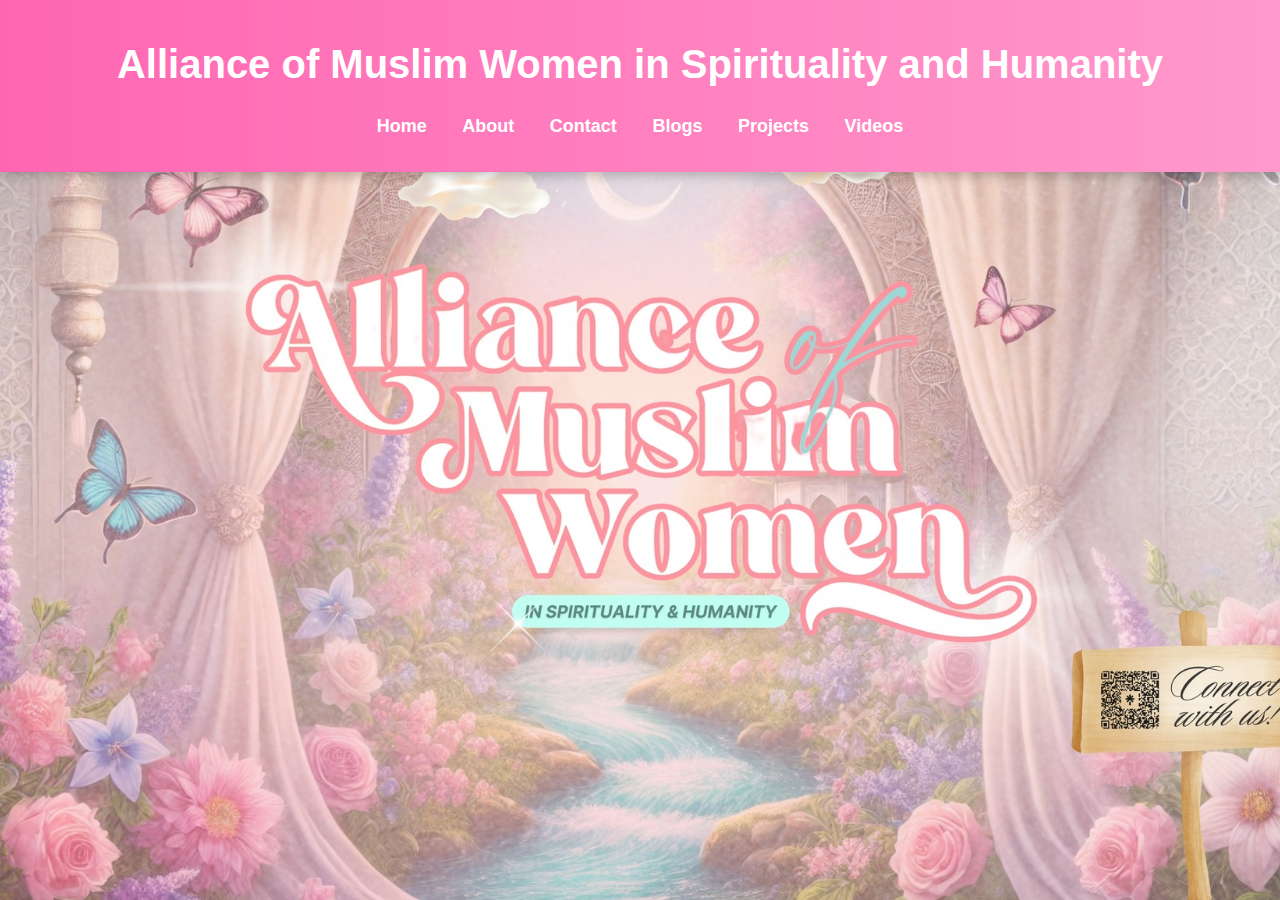
==== index.html @ 22b8f88f "Initial commit" ====
<!DOCTYPE html>
<html lang="en">
<head>
    <meta charset="UTF-8">
    <meta name="viewport" content="width=device-width, initial-scale=1.0">
    <title>Alliance of Muslim Women in Spirituality and Humanity</title>
    <link rel="stylesheet" href="style.css">
</head>
<body>
    <header>
        <h1>Alliance of Muslim Women in Spirituality and Humanity</h1>
        <nav>
            <ul>
                <li><a href="index.html">Home</a></li>
                <li><a href="about.html">About</a></li>
                <li><a href="contact.html">Contact</a></li>
                <li><a href="blogs.html">Blogs</a></li>
                <li><a href="projects.html">Projects</a></li>
                <li><a href="videos.html">Videos</a></li>
            </ul>
        </nav>
    </header>
    <main>
        <p></p>
    </main>
    <script src="script.js"></script>
</body>
</html>
---- style.css ----
/* General Styling */
body {
    font-family: 'Poppins', sans-serif;
    margin: 0;
    padding: 0;
    background: url('images/AMWosh_Cover_Photo.jpg') no-repeat center center fixed;
    text-align: center;
    background-size: cover;
    background-position: top center;
    text-align: center;
}

/* Header */
header {
    background: linear-gradient(to right, #ff66b2, #ff99cc); /* Gradient pink */
    color: white;
    padding: 15px;
    box-shadow: 0px 4px 10px rgba(0, 0, 0, 0.2);
    font-size: 20px;
    font-weight: bold;
}

/* Navigation */
nav ul {
    list-style: none;
    padding: 0;
}

nav ul li {
    display: inline;
    margin: 0 15px;
}

nav ul li a {
    color: white;
    text-decoration: none;
    font-size: 18px;
    font-weight: bold;
    transition: color 0.3s;
}

nav ul li a:hover {
    color: #ffccff; /* Light pink hover effect */
}

/* Main Content */
main {
    padding: 20px;
}

/* Princess Card Design */
.card {
    background: white;
    border-radius: 15px;
    box-shadow: 0px 5px 15px rgba(255, 102, 178, 0.3);
    padding: 20px;
    margin: 20px auto;
    max-width: 500px;
    border: 2px solid #ff99cc;
}

.card h2 {
    color: #ff66b2;
    font-size: 24px;
}

.card p {
    color: #333;
    font-size: 16px;
}

/* Footer */
footer {
    background-color: #ff66b2;
    color: white;
    padding: 10px;
    margin-top: 30px;
}
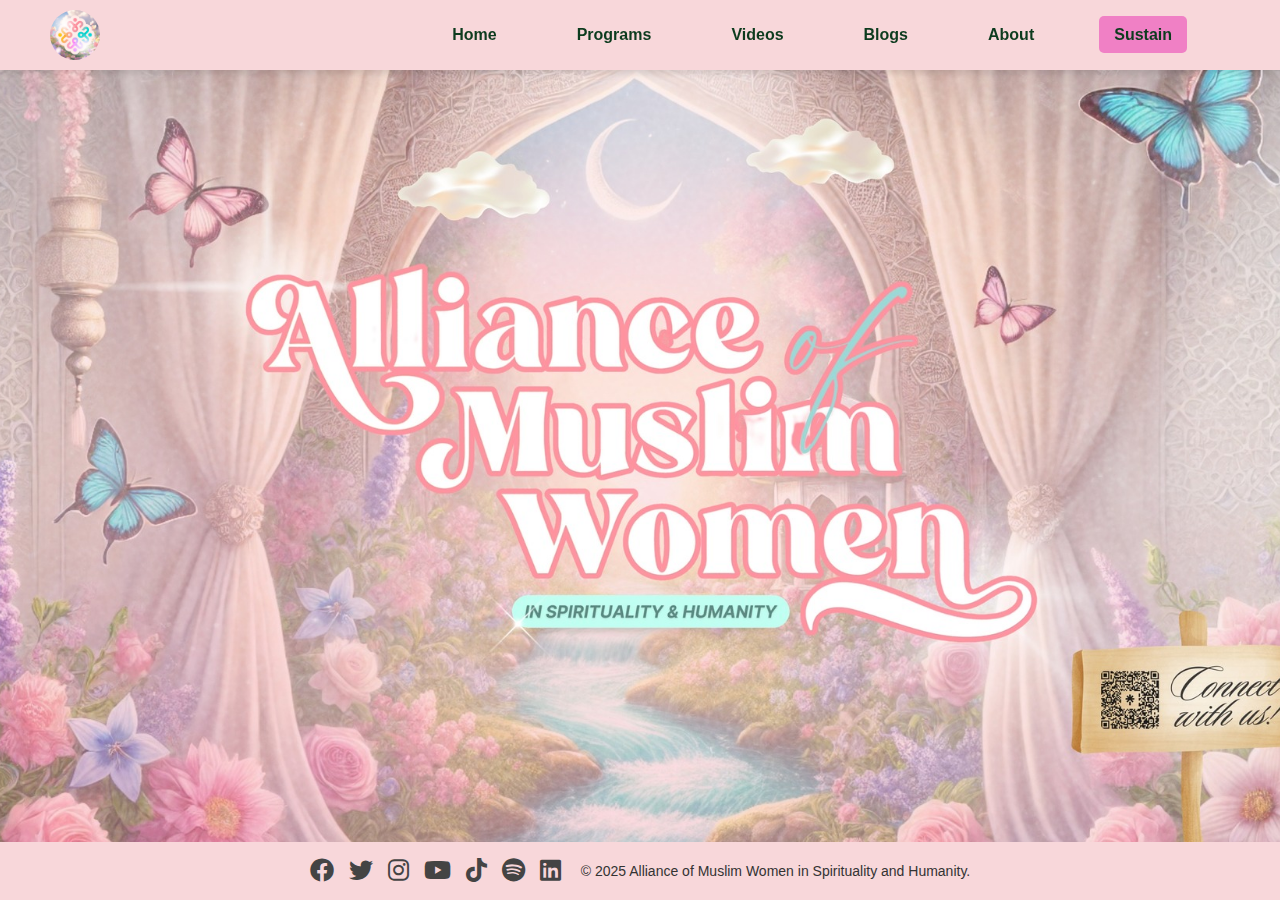
==== commit bc1cb751: "Update Menu bar and footer" ====
--- a/index.html
+++ b/index.html
@@ -5,24 +5,41 @@
     <meta name="viewport" content="width=device-width, initial-scale=1.0">
     <title>Alliance of Muslim Women in Spirituality and Humanity</title>
     <link rel="stylesheet" href="style.css">
+    <link rel="stylesheet" href="https://cdnjs.cloudflare.com/ajax/libs/font-awesome/6.0.0-beta3/css/all.min.css">
 </head>
 <body>
     <header>
-        <h1>Alliance of Muslim Women in Spirituality and Humanity</h1>
-        <nav>
-            <ul>
-                <li><a href="index.html">Home</a></li>
-                <li><a href="about.html">About</a></li>
-                <li><a href="contact.html">Contact</a></li>
-                <li><a href="blogs.html">Blogs</a></li>
-                <li><a href="projects.html">Projects</a></li>
-                <li><a href="videos.html">Videos</a></li>
+        <nav class="navbar">
+            <div class="logo">
+                <img src="images/AMWoSH_Logo.jpg" alt="Logo">
+            </div>
+            <ul class="nav-links">
+                <li><a href="#">Home</a></li>
+                <li><a href="#">Programs</a></li>
+                <li><a href="#">Videos</a></li>
+                <li><a href="#">Blogs</a></li>
+                <li><a href="#">About</a></li>
+                <li><a href="#" class="sustain-btn">Sustain</a></li>
             </ul>
         </nav>
-    </header>
+    </header>    
     <main>
         <p></p>
     </main>
+    <footer class="footer">
+        <div class="footer-content">
+            <div class="social-icons">
+                <a href="https://www.facebook.com/amwoshofficial/"><i class="fab fa-facebook"></i></a>
+                <a href="https://x.com/amwoshofficial"><i class="fab fa-twitter"></i></a>
+                <a href="https://www.instagram.com/amwoshofficial/"><i class="fab fa-instagram"></i></a>
+                <a href="https://www.youtube.com/amwoshofficial"><i class="fab fa-youtube"></i></a>
+                <a href="https://www.tiktok.com/@amwoshofficial"><i class="fab fa-tiktok"></i></a>
+                <a href="https://www.spotify.com/amwoshofficial"><i class="fab fa-spotify"></i></a>
+                <a href="hhttps://www.linkedin.com/company/amwoshofficial/"><i class="fab fa-linkedin"></i></a>
+            </div>
+            <p>© 2025 Alliance of Muslim Women in Spirituality and Humanity.</p>
+        </div>
+    </footer>
     <script src="script.js"></script>
 </body>
 </html>
--- a/style.css
+++ b/style.css
@@ -1,50 +1,88 @@
 /* General Styling */
-body {
-    font-family: 'Poppins', sans-serif;
+html, body {
+    height: 100%;
     margin: 0;
     padding: 0;
+    font-family: 'Poppins', sans-serif;
     background: url('images/AMWosh_Cover_Photo.jpg') no-repeat center center fixed;
-    text-align: center;
     background-size: cover;
     background-position: top center;
     text-align: center;
+    display: flex;
+    flex-direction: column;
 }
 
-/* Header */
-header {
-    background: linear-gradient(to right, #ff66b2, #ff99cc); /* Gradient pink */
-    color: white;
-    padding: 15px;
-    box-shadow: 0px 4px 10px rgba(0, 0, 0, 0.2);
-    font-size: 20px;
-    font-weight: bold;
+body {
+    display: flex;
+    flex-direction: column;
+    overflow-y: auto; /* Add vertical scrollbar if needed */
+    overflow-x: hidden; /* Hide horizontal scrollbar */
 }
 
-/* Navigation */
-nav ul {
-    list-style: none;
-    padding: 0;
+header {
+    position: fixed;
+    top: 0;
+    left: 0;
+    width: 100%;
+    background-color: #f8d7da; /* Light pink */
+    display: flex;
+    align-items: center; /* Center align items vertically */
+    justify-content: space-between; /* Space between logo and nav links */
+    padding: 10px 50px;
+    box-shadow: 0px 4px 6px rgba(0, 0, 0, 0.1);
+    z-index: 1000;
 }
 
-nav ul li {
+.navbar {
+    display: flex;
+    justify-content: space-between; /* Space between logo and nav links */
+    align-items: center; /* Center align items vertically */
+    width: 90%;
+}
+
+/* Logo Styling */
+.logo {
+    display: flex;
+    align-items: center;
+}
+
+.logo img {
+    height: 50px; /* Adjust as needed */
+    vertical-align: middle;
+    border-radius: 50%;
+}
+
+/* Navigation Links */
+.nav-links {
+    list-style: none;
+    display: flex;
+    gap: 20px;
+    align-items: center; /* Center align items vertically */
+}
+
+.nav-links li {
     display: inline;
     margin: 0 15px;
 }
 
-nav ul li a {
-    color: white;
+.nav-links a {
     text-decoration: none;
-    font-size: 18px;
+    color: #0d3b1e;
     font-weight: bold;
-    transition: color 0.3s;
+    padding: 10px 15px;
 }
 
-nav ul li a:hover {
-    color: #ffccff; /* Light pink hover effect */
+/* Sustain Button */
+.sustain-btn {
+    background: #f080c5;
+    color: white;
+    padding: 8px 15px;
+    border-radius: 5px;
 }
 
 /* Main Content */
 main {
+    flex: 1; /* Allow main to grow and fill the available space */
     padding: 20px;
 }
 
@@ -64,15 +102,40 @@
     font-size: 24px;
 }
 
-.card p {
-    color: #333;
-    font-size: 16px;
+.footer {
+    background-color: #f8d7da; /* Light pink */
+    padding: 15px 0;
+    text-align: center;
 }
 
-/* Footer */
-footer {
-    background-color: #ff66b2;
-    color: white;
-    padding: 10px;
-    margin-top: 30px;
+.footer-content {
+    display: flex;
+    align-items: center;
+    justify-content: center;
+    gap: 20px; /* Space between icons and text */
+    flex-wrap: wrap; /* Ensures responsiveness */
 }
+
+.social-icons {
+    display: flex;
+    gap: 15px;
+    align-items: center; /* Aligns icons properly */
+}
+
+.social-icons a {
+    font-size: 24px;
+    color: #444; /* Dark gray */
+    transition: color 0.3s;
+}
+
+.social-icons a:hover {
+    color: #d63384; /* Pinkish hover effect */
+}
+
+.footer-content p {
+    font-size: 14px;
+    color: #333;
+    margin: 0;
+    display: flex;
+    align-items: center; /* Aligns text with icons */
+}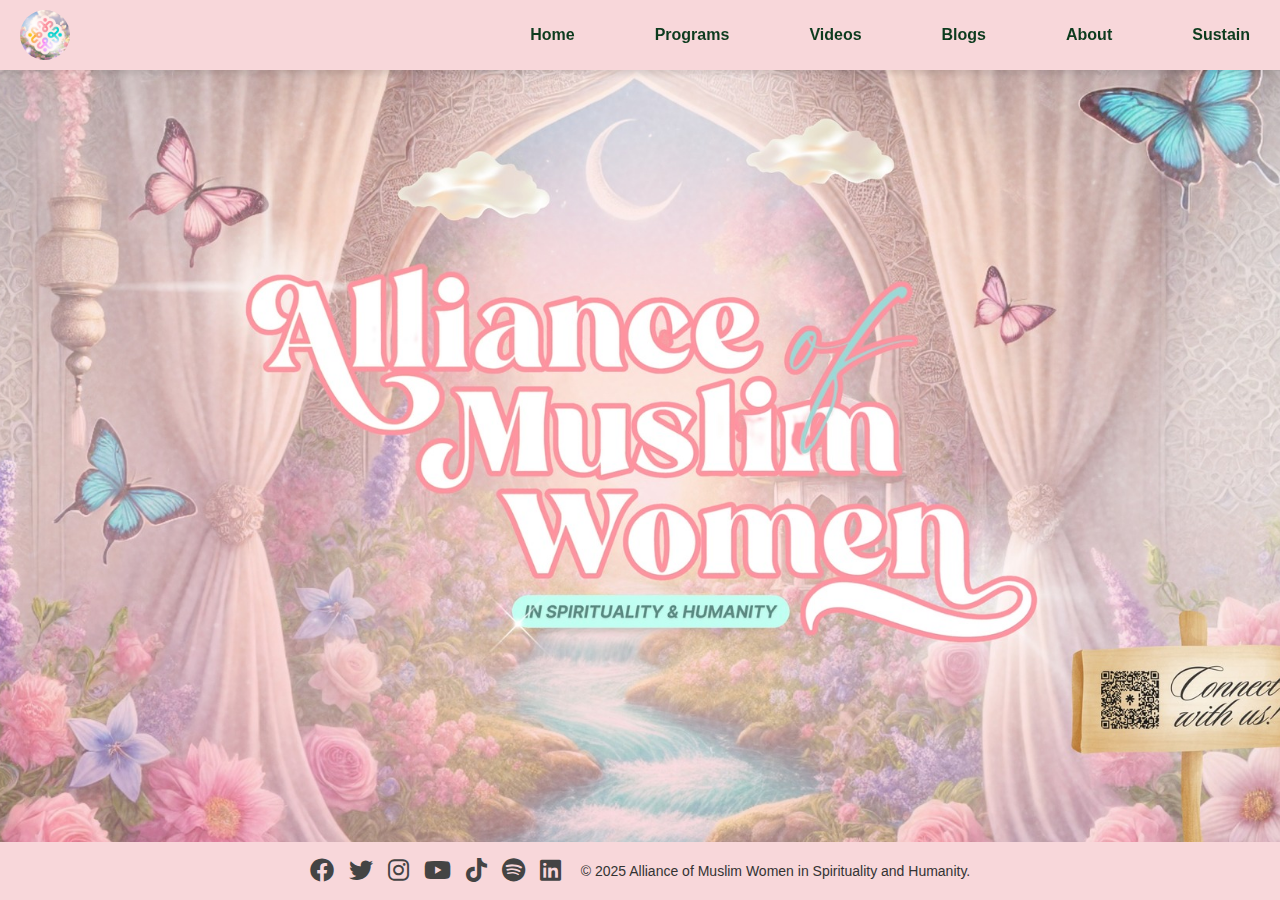
==== commit 5ee13144: "Update Design per page" ====
--- a/index.html
+++ b/index.html
@@ -7,19 +7,24 @@
     <link rel="stylesheet" href="style.css">
     <link rel="stylesheet" href="https://cdnjs.cloudflare.com/ajax/libs/font-awesome/6.0.0-beta3/css/all.min.css">
 </head>
-<body>
+<body class="home-page">
     <header>
         <nav class="navbar">
             <div class="logo">
                 <img src="images/AMWoSH_Logo.jpg" alt="Logo">
             </div>
+            <div class="hamburger-menu" onclick="toggleMenu()">
+                <div></div>
+                <div></div>
+                <div></div>
+            </div>
             <ul class="nav-links">
-                <li><a href="#">Home</a></li>
-                <li><a href="#">Programs</a></li>
-                <li><a href="#">Videos</a></li>
-                <li><a href="#">Blogs</a></li>
-                <li><a href="#">About</a></li>
-                <li><a href="#" class="sustain-btn">Sustain</a></li>
+                <li><a href="index.html">Home</a></li>
+                <li><a href="programs.html">Programs</a></li>
+                <li><a href="videos.html">Videos</a></li>
+                <li><a href="blogs.html">Blogs</a></li>
+                <li><a href="about.html">About</a></li>
+                <li><a href="sustain.html" class="sustain-btn">Sustain</a></li>
             </ul>
         </nav>
     </header>    
@@ -35,11 +40,17 @@
                 <a href="https://www.youtube.com/amwoshofficial"><i class="fab fa-youtube"></i></a>
                 <a href="https://www.tiktok.com/@amwoshofficial"><i class="fab fa-tiktok"></i></a>
                 <a href="https://www.spotify.com/amwoshofficial"><i class="fab fa-spotify"></i></a>
-                <a href="hhttps://www.linkedin.com/company/amwoshofficial/"><i class="fab fa-linkedin"></i></a>
+                <a href="https://www.linkedin.com/company/amwoshofficial/"><i class="fab fa-linkedin"></i></a>
             </div>
             <p>© 2025 Alliance of Muslim Women in Spirituality and Humanity.</p>
         </div>
     </footer>
     <script src="script.js"></script>
+    <script>
+        function toggleMenu() {
+            const navLinks = document.querySelector('.nav-links');
+            navLinks.classList.toggle('active');
+        }
+    </script>
 </body>
 </html>
--- a/style.css
+++ b/style.css
@@ -4,60 +4,114 @@
     margin: 0;
     padding: 0;
     font-family: 'Poppins', sans-serif;
-    background: url('images/AMWosh_Cover_Photo.jpg') no-repeat center center fixed;
-    background-size: cover;
+    
     background-position: top center;
     text-align: center;
     display: flex;
     flex-direction: column;
+    width: 100%;
 }
 
 body {
-    display: flex;
-    flex-direction: column;
-    overflow-y: auto; /* Add vertical scrollbar if needed */
-    overflow-x: hidden; /* Hide horizontal scrollbar */
-}
-
+    margin: 0;
+    padding: 0;
+    overflow-x: hidden; /* Prevent horizontal scrolling */
+    background-size: cover;
+    background-position: center;
+    background-repeat: no-repeat;
+    background-attachment: fixed; 
+    /* background: url('images/AMWosh_Cover_Photo.jpg') no-repeat center center fixed; */
+    background-size: cover;
+}
+.home-page {
+    background: url('images/AMWosh_Cover_Photo.jpg') no-repeat center center fixed;
+    background-size: cover;
+}
+.about-page {
+    background-color: #faf2f3;
+    background-size: cover;
+}
+.program-page {
+    background-color: #f8d7da;
+    background-size: cover;
+}
+.blog-page {
+    background-color: #f8d7da;
+    background-size: cover;
+}
+.video-page {
+    background-color: #f8d7da;
+    background-size: cover;
+}
+.sustain-btn {
+    background: none; 
+    color: #0d3b1e; /* Keeps the text color */
+    padding: 8px 20px;
+    /* border: 2px solid #0d3b1e; Add a border around the button */
+    /* border-radius: 5px; */
+    margin-right: 20px; /* Space the button from the right side */
+}
+/* Header */
 header {
     position: fixed;
     top: 0;
     left: 0;
     width: 100%;
-    background-color: #f8d7da; /* Light pink */
-    display: flex;
-    align-items: center; /* Center align items vertically */
-    justify-content: space-between; /* Space between logo and nav links */
-    padding: 10px 50px;
+    background-color: #f8d7da;
+    display: flex;
+    align-items: center;
+    justify-content: space-between;
+    padding: 10px 20px;
     box-shadow: 0px 4px 6px rgba(0, 0, 0, 0.1);
     z-index: 1000;
 }
 
 .navbar {
     display: flex;
-    justify-content: space-between; /* Space between logo and nav links */
-    align-items: center; /* Center align items vertically */
-    width: 90%;
-}
-
-/* Logo Styling */
+    justify-content: space-between;
+    align-items: center;
+    width: 100%;
+}
+
 .logo {
     display: flex;
     align-items: center;
+    justify-content: flex-start;
+    width: 100%;
 }
 
 .logo img {
-    height: 50px; /* Adjust as needed */
-    vertical-align: middle;
+    height: 50px;
+    vertical-align: left;
     border-radius: 50%;
 }
 
+/* Hamburger Menu */
+.hamburger-menu {
+    display: none;
+    cursor: pointer;
+    flex-direction: column;
+    gap: 4px;
+    width: 30px;
+    height: 20px;
+    justify-content: space-between;
+    position: absolute;
+    right: 20px;
+    top: 50%;
+    transform: translateY(-50%);
+}
+.hamburger-menu div {
+    width: 30px;
+    height: 4px;
+    background-color: black; /* Make it black */
+    border-radius: 5px;
+}
 /* Navigation Links */
 .nav-links {
     list-style: none;
     display: flex;
     gap: 20px;
-    align-items: center; /* Center align items vertically */
+    align-items: center;
 }
 
 .nav-links li {
@@ -74,16 +128,24 @@
 
 /* Sustain Button */
 .sustain-btn {
-    background: #f080c5;
-    color: white;
-    padding: 8px 15px;
-    border-radius: 5px;
-}
+    background: none; 
+    color: #0d3b1e; /* Keeps the text color */
+    padding: 8px 20px;
+    /* border: 2px solid #0d3b1e; Add a border around the button */
+    /* border-radius: 5px; */
+    margin-right: 20px; /* Space the button from the right side */
+}
+
 
 /* Main Content */
 main {
-    flex: 1; /* Allow main to grow and fill the available space */
+    flex-grow: 1;
     padding: 20px;
+    width: 100%;
+    margin-top: 60px;
+    background-size: cover;
+    background-position: center;
+    background-repeat: no-repeat;
 }
 
 /* Princess Card Design */
@@ -102,34 +164,41 @@
     font-size: 24px;
 }
 
+/* Footer */
 .footer {
-    background-color: #f8d7da; /* Light pink */
+    background-color: #f8d7da;
     padding: 15px 0;
     text-align: center;
+    width: 100vw;
+    max-width: 100%;
+    position: relative;
+    bottom: 0;
+    left: 0;
+    margin-top: auto;
 }
 
 .footer-content {
     display: flex;
     align-items: center;
     justify-content: center;
-    gap: 20px; /* Space between icons and text */
-    flex-wrap: wrap; /* Ensures responsiveness */
+    gap: 20px;
+    flex-wrap: wrap;
 }
 
 .social-icons {
     display: flex;
     gap: 15px;
-    align-items: center; /* Aligns icons properly */
+    align-items: center;
 }
 
 .social-icons a {
     font-size: 24px;
-    color: #444; /* Dark gray */
+    color: #444;
     transition: color 0.3s;
 }
 
 .social-icons a:hover {
-    color: #d63384; /* Pinkish hover effect */
+    color: #d63384;
 }
 
 .footer-content p {
@@ -137,5 +206,114 @@
     color: #333;
     margin: 0;
     display: flex;
-    align-items: center; /* Aligns text with icons */
-}+    align-items: center;
+}
+.about-container {
+    display: flex; /* Enables Flexbox */
+    align-items: center; /* Aligns items vertically */
+    justify-content: space-between; /* Adds space between the image and paragraph */
+    gap: 20px; /* Adds spacing between the image and paragraph */
+    padding: 20px;
+}
+.about-container img {
+    max-width: 100%; /* Prevent the image from overflowing */
+    height: auto; /* Maintain aspect ratio */
+    display: block; /* Ensures the image behaves like a block element */
+    margin: 0 auto; 
+}
+.about-container p {
+    max-width: 50%; /* Restrict the paragraph width */
+    font-size: 16px;
+    line-height: 1.5; /* Improves readability */
+    text-align: justify; /* Optional: Justifies the text */
+    color: #333; /* Text color */
+}
+
+/* Media Queries for Responsiveness */
+@media (max-width: 768px) {
+    .navbar {
+        flex-direction: column;
+        align-items: flex-start;
+        padding: 10px 20px;
+        
+    }
+
+    .nav-links {
+        flex-direction: column;
+        align-items: flex-start;
+        position: absolute;
+        top: 100%; /* Place it below the header */
+        left: 50%;
+        width: 200px; /* Give it a width */
+        background: white;
+        padding: 10px;
+        display: none;
+        box-shadow: 0px 4px 6px rgba(0, 0, 0, 0.1);
+        z-index: 1000;
+    }
+    .nav-links.active {
+        display: flex;
+    }
+
+    .nav-links li {
+        display: block;
+        width: 100%;
+        padding: 10px 0;
+    }
+
+    .nav-links a {
+        display: block;
+        text-align: left;
+        width: 100%;
+        padding: 10px 15px;
+    }
+    .logo img {
+        height: 40px;
+    }
+
+    .card {
+        max-width: 90%;
+    }
+
+    .footer-content {
+        flex-direction: column;
+        gap: 10px;
+    }
+
+    .social-icons {
+        justify-content: center;
+    }
+
+    .footer-content p {
+        font-size: 12px;
+    }
+
+    .hamburger-menu {
+        display: flex;
+    }
+
+    .sustain-btn {
+        margin-right: 10px;
+        width: 100%;
+        text-align: left;
+        padding-left: 15px;
+    }
+    * {
+        margin: 0;
+        padding: 0;
+        box-sizing: border-box;
+    }
+    .about-container {
+        flex-direction: column; /* Stack items vertically */
+        align-items: center; /* Center items horizontally */
+        text-align: center; /* Center-align text */
+    }
+
+    .about-container img {
+        max-width: 80%; /* Adjust image size for smaller screens */
+    }
+
+    .about-container p {
+        max-width: 90%; /* Adjust paragraph width */
+    }
+}
